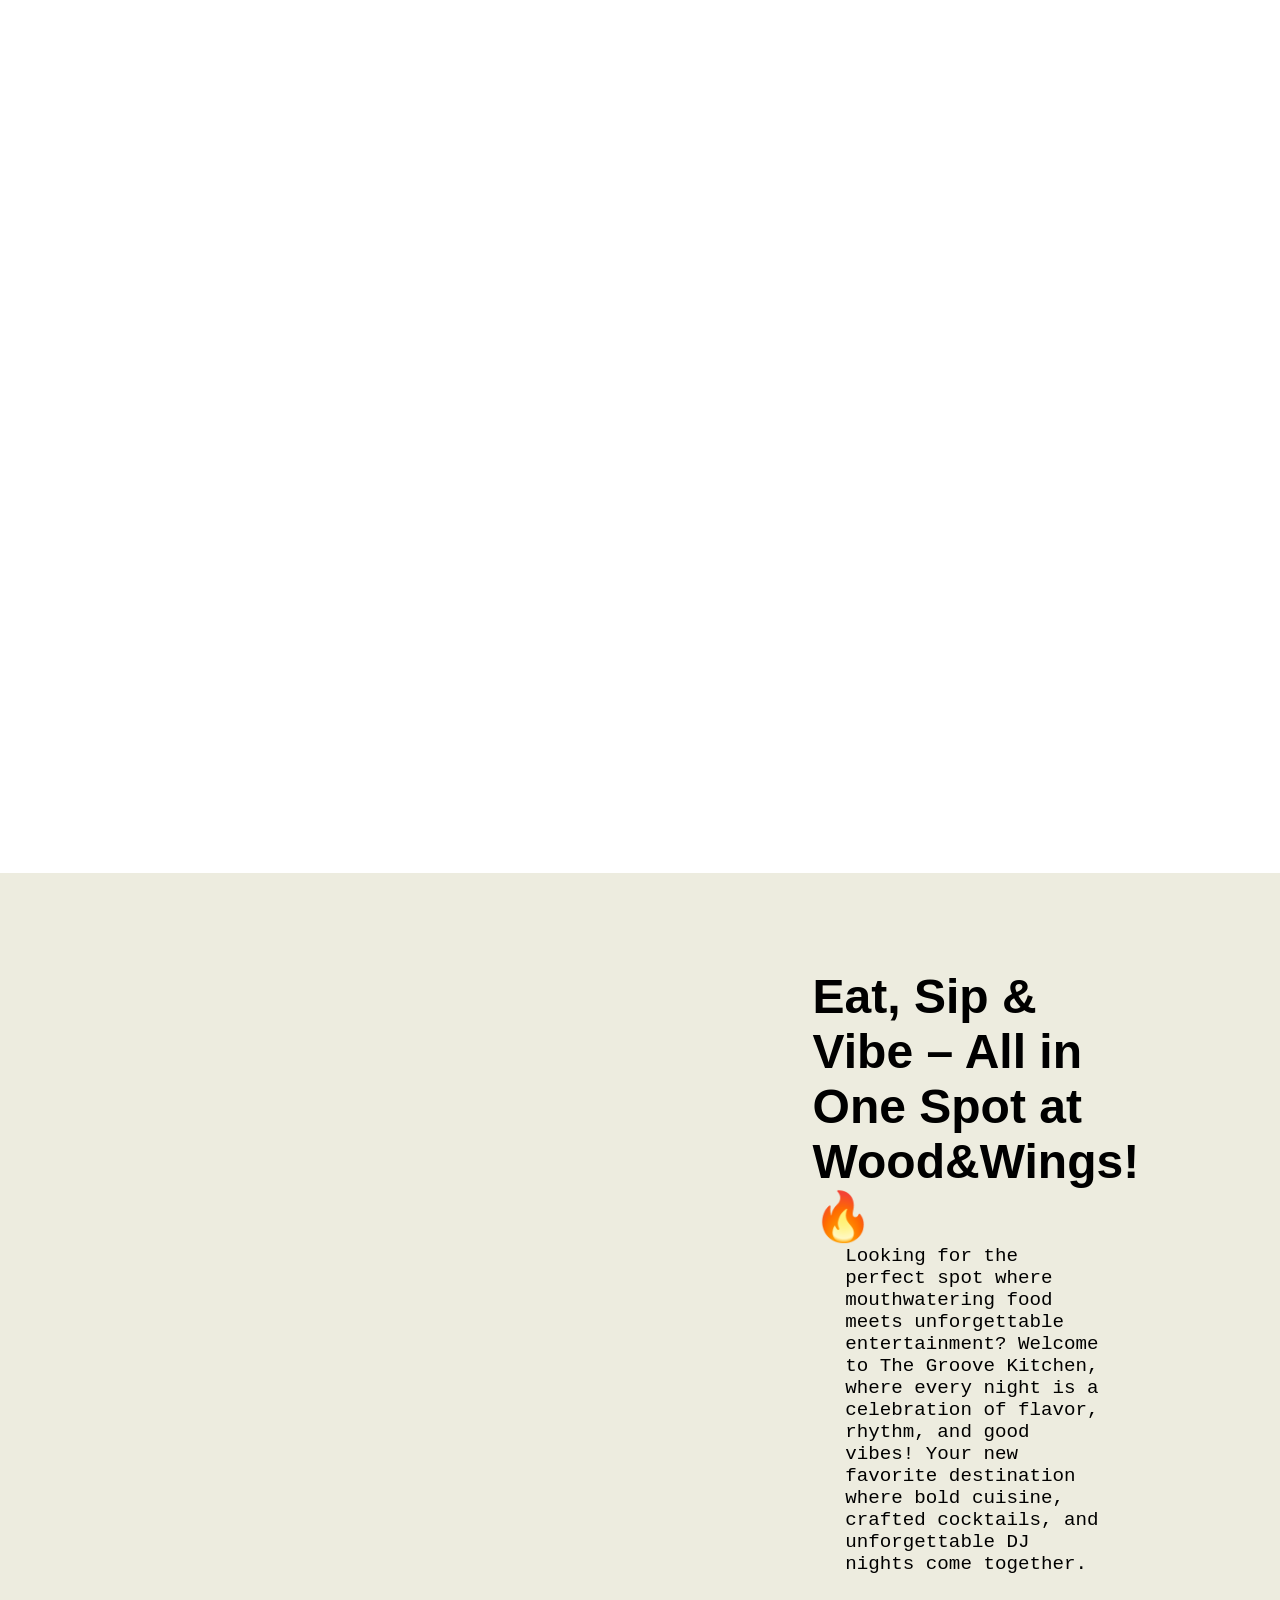
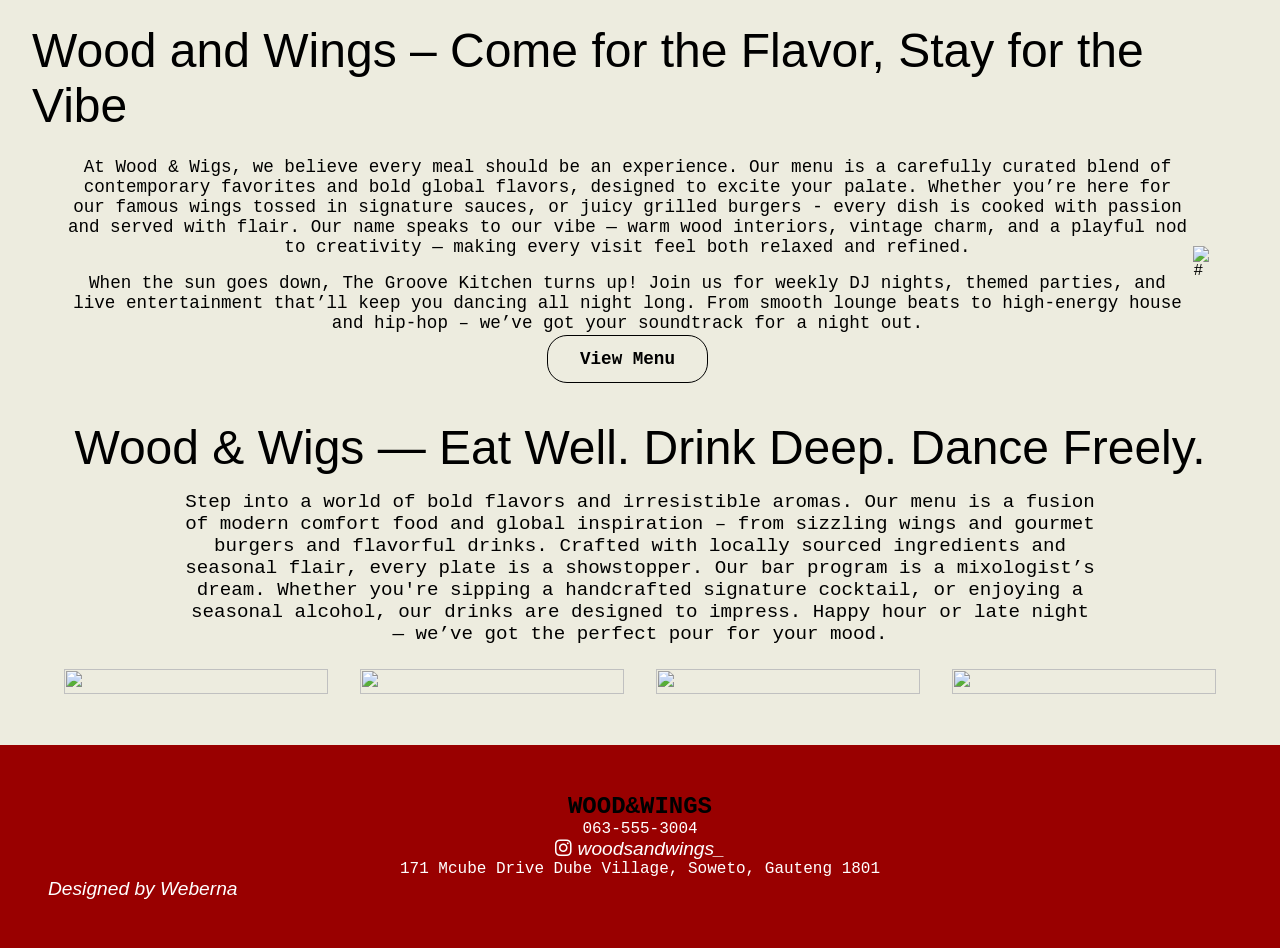
==== index.html @ ac9fb7fa "Add files via upload" ====
<!DOCTYPE html>
<html lang="en">
<head>
    <meta charset="UTF-8">
    <meta name="viewport" content="width=device-width, initial-scale=1.0">
    <link rel="stylesheet" href="style.css">
    <link rel="stylesheet" href="https://use.fontawesome.com/releases/v5.14.0/css/all.css" integrity="sha384-HzLeBuhoNPvSl5KYnjx0BT+WB0QEEqLprO+NBkkk5gbc67FTaL7XIGa2w1L0Xbgc" crossorigin="anonymous">
    <link rel="stylesheet" href="https://cdnjs.cloudflare.com/ajax/libs/font-awesome/6.7.2/css/all.min.css" integrity="sha512-Evv84Mr4kqVGRNSgIGL/F/aIDqQb7xQ2vcrdIwxfjThSH8CSR7PBEakCr51Ck+w+/U6swU2Im1vVX0SVk9ABhg==" crossorigin="anonymous" referrerpolicy="no-referrer" />
    <title>Document</title>
</head>
<body>
    <section class="cover">
        <nav class="navbar">
            <div class="navbar-container">
                <div class="brand">
                    <p class="brandName"></p>
                </div>
            </div>
        </nav>
    </section>
    <section class="welcome-section" id="About">
        <div class="welcome-container">
            <div class="welcome-content">
                <div class="welcome-card">
                    <video autoplay loop muted src="/W&W/images/ww1.mp4" class="hero-video"></video>
                </div>
                <div class="welcome-card">
                    <div class="welcome-header">
                        <h1 class="title" style="align-self:flex-start;"> Eat, Sip & Vibe – All in One Spot at Wood&Wings!🔥</h1>
                    </div>
                    <div class="welcome-text">
                        <p class="text">Looking for the perfect spot where mouthwatering food meets unforgettable entertainment? Welcome to The Groove Kitchen, where every night is a celebration of flavor, rhythm, and good vibes! Your new favorite destination where bold cuisine, crafted cocktails, and unforgettable DJ nights come together.</p>
                    </div>
                </div>
            </div>
        </div>
    </section>
    <section class="project-section">
        <p class="title" style="align-self:flex-start;">Wood and Wings – Come for the Flavor, Stay for the Vibe</p>
        <div class="project-container">
            <div class="project-content">
                <div class="project-text">
                    <p>At Wood & Wigs, we believe every meal should be an experience. Our menu is a carefully curated blend of contemporary favorites and bold global flavors, designed to excite your palate. Whether you’re here for our famous wings tossed in signature sauces, or juicy grilled burgers - every dish is cooked with passion and served with flair. Our name speaks to our vibe — warm wood interiors, vintage charm, and a playful nod to creativity — making every visit feel both relaxed and refined.</p>
                    <p>When the sun goes down, The Groove Kitchen turns up! Join us for weekly DJ nights, themed parties, and live entertainment that’ll keep you dancing all night long. From smooth lounge beats to high-energy house and hip-hop – we’ve got your soundtrack for a night out.</p>
                    <a href="/W&W/menu.html" class="service-button">
                        View Menu
                    </a>
                </div>
            </div>
            <div class="project-image">
                <img src="/W&W/images/ww10.jpg" alt="#" class="image-container">
            </div>
        </div>
    </section>
    <section class="service-section">
        <p class="title"> Wood & Wigs — Eat Well. Drink Deep. Dance Freely.</p>
        <p class="service-paragraph">Step into a world of bold flavors and irresistible aromas. Our menu is a fusion of modern comfort food and global inspiration – from sizzling wings and gourmet burgers and flavorful drinks. Crafted with locally sourced ingredients and seasonal flair, every plate is a showstopper. Our bar program is a mixologist’s dream. Whether you're sipping a handcrafted signature cocktail, or enjoying a seasonal alcohol, our drinks are designed to impress. Happy hour or late night — we’ve got the perfect pour for your mood.</p>
        <div class="service-container">
            <div class="service-content">
                <div class="service-card">
                    <img src="/W&W/images/ww13.jpg" alt="">
                </div>
                <div class="service-card">
                    <img src="/W&W/images/ww9.jpg" alt="">
                </div>
                <div class="service-card">
                    <img src="/W&W/images/ww15.jpg" alt="">
                </div>
                <div class="service-card">
                    <img src="/W&W/images/ww16.jpg" alt="">
                </div>
            </div>
        </div>
    </section>
    <div class="footer">
        <div class="footer-wrapper">
            <div class="footer-info">
                <h2>Wood&Wings</h2>
                <p>063-555-3004</p>
                <a href="https://www.instagram.com/woodsandwings_?igsh=N2MzYTExdmd2bHV3"><i class="fa-brands fa-instagram"></i> woodsandwings_</a>
                <p>171 Mcube Drive Dube Village, Soweto, Gauteng 1801</p>
            </div>
        </div>
        <a href="https://www.instagram.com/_weberna_?igsh=MWl5M2l0ZDY4bTFkOA==">Designed by Weberna</a>
    </div>
    
    <script src="component.js"></script>
</body>
</html>
---- style.css ----
*{
    margin: 0;
    padding: 0;
    box-sizing: border-box;
    font-family: 'Courier New', Courier, monospace;
}

html{
    scroll-behavior: smooth;
}

.navbar{
    width: 100%;
    height: 150px;
}

.navbar-container{
    width: 100%;
    height: 100%;
    display: flex;
    align-items: center;
    justify-content: left;
    padding: 2rem 2rem;
}

.brandName{
    color: #fff;
    cursor: pointer;
    font-size: 2.6rem;
    margin-bottom: 3rem;
}

.navbar-menu{
    display: flex;
    padding: 1rem 0;
}

.navbar-menu li{
    font-size: 1.2rem;
    color: white;
    padding: 0.8rem;
    list-style: none;
    cursor: pointer;
    font-weight: 600;
    text-decoration: none;
    transition: all ease-in-out 1.4s;
}

.navbar-menu li:hover{
    text-decoration: underline;
    transition: all ease-in-out 1.4s;
}

.navbar-menu li a{
    font-size: 1.2rem;
    color: white;
    padding: 0.8rem;
    list-style: none;
    text-decoration: none;
    cursor: pointer;
    transition: all ease-in-out 1.4s;
}

.navbar-menu li a:hover{
    text-decoration: underline;
    transition: all ease-in-out 1.4s;
}

.cover{
    width: 100%;
    height: 97vh;
    background-image: url("/W&W/images/ww4.jpg");
    background-size: contain;
    background-position: center;
}



@media screen and (max-width: 790px) {

    .navbar-container{
        display: flex;
        position: relative;
        align-items: center;
        justify-content: center;
    }

    .home-container{
        display: flex;
        flex-direction: column;
        padding: 2rem;
    }

    .drink-container{
        width: 100%;
        display: flex;
        flex-direction: column;
        align-items: center;
        justify-content: center;
    }

    .navbar-menu{
        display: flex;
        flex-direction: column;
        position: absolute;
        align-items: center;
        text-align: center;
        width: 100%;
        top: -160%;
        transition: all 1s ease-in-out;
    }

    .navbar-menu.active{
        display: flex;
        flex-direction: column;
        align-items: center;
        justify-content: center;
        top: 60%;
        position: absolute;
        transition: all 0.8s ease-in-out;
    }

    .navbar-menu li{
        display: table;
    }

    .navbar-links{
        display: flex;
        align-items: center;
        padding: 0;
        height: 80px;
    }

    .navbar-toggle{
        display: block;
        margin-right: 2rem;
        position: absolute;
        right: 0;
        cursor: pointer;
    }

    .navbar-toggle .bar{
        background: white;
        display: block;
        height: 3px;
        width: 29px;
        margin: 5px auto;
        z-index: 1;
        transition: all 0.4s ease-in-out;
    }

    #menu-bar.active .bar:nth-child(2){
        opacity: 0;
    }

    #menu-bar.active .bar:nth-child(1){
        transform: translateY(8px) rotate(45deg);
    }

    #menu-bar.active .bar:nth-child(3){
        transform: translateY(-8px) rotate(-45deg);
    }
}

  .welcome-section{
    height: 100%;
    width: 100%;
    display: flex;
    padding: 0rem 1rem;
    justify-content: center;
    align-items: center;
    background-color: #EDECDF;;
  }

  .welcome-container{
    width: 80%;
    display: flex;
    margin-top: 6rem;
    align-items: center;
    flex-direction: column;
    justify-content: center;
  }

  .slogan-content{
    font-size: 1.2rem;
    text-align: center;
  }

  .project-section{
    height: 100%;
    width: 100%;
    display: flex;
    flex-direction: column;
    padding: 0rem 2rem;
    justify-content: center;
    align-items: center;
    background-color: #EDECDF;;
  }

  .project-container{
    width: 100%;
    display: flex;
    align-items: center;
    padding: 1.5rem 2rem;
    justify-content: center;
  }

  .project-content{
    height: 100%;
    width: 100%;
    display: flex;
    align-items: center;
    justify-content: center;
    text-align: center;
    flex-direction: column;
  }

  .project-text p {
    color: #000000;
    font-size: 1.1rem;
    margin-bottom: 1rem;
  }

  .project-image{
    display: flex;
    align-items: center;
    justify-content: center;
  }

  .image-container{
    height: 80%;
    width: 80%;
  }

  .project-button{
    cursor: pointer;
    border: solid 1px #1a7ef0;
    padding: 0.8rem 2rem;
    transition: all ease-in-out 0.3s;
  }

  .project-button:hover{
    color: #000;
    background-color: #1a7ef0;
    transition: all ease-in-out 0.3s;
  }
  
  .service-section{
    height: 100%;
    width: 100%;
    display: flex;
    padding: 1.7rem 2rem;
    justify-content: center;
    flex-direction: column;
    background-color: #EDECDF;
  }

  .title{
    display: flex;
    justify-content: center;
    font-family: 'Trebuchet MS', 'Lucida Sans Unicode', 'Lucida Grande', 'Lucida Sans', Arial, sans-serif;
    font-size: 3rem;
  }

  .text{
    font-size: 1.2rem;
  }

  .paragraph{
    color: #a09c9c;
    font-size: 1.1rem;
    margin-bottom: 2.5rem;
  }

  .service-container{
    width: 100%;
    height: 100%;
    display: flex;
    align-items: center;
    padding: 0rem 2rem;
    margin-bottom: 1.5rem;
    flex-direction: column;
  }
 
  .service-paragraph{
    font-size: 1.2rem;
    padding-top: 1rem;
    margin-bottom: 1.5rem;
    text-align: center;
    width: 75%;
    align-self: center;
  }
  
  .service-content{
    width: 100%;
    height: 100%;
    gap: 2rem;
    display: grid;
    grid-template-columns: 1fr 1fr 1fr 1fr;
    grid-template-rows: 1fr;
    justify-items: center;
    
  }

  .service-card{
    width: 100%;
    height: 100%;
  }

  .service-card img{
    width: 100%;
    height: 100%;
  }
  
  .service-icon{
    width: 80%;
    display: flex;
    justify-content: center;
    align-items: center;
    margin-bottom: 1rem;
    padding-bottom: 1rem;
    border-bottom: solid 1px #a09c9c;;
    flex-direction: column;
  }

  .service-icon i {
    color: #f9032f;
    font-size: 2.5rem;
    padding-bottom: 0.5rem;
  }

  .service-text{
    font-size: 1.1rem;
    text-align: center;
  }

  .service-button{
    cursor: pointer;
    font-size: 1.1rem;
    border-radius: 20px;
    border: solid 1px #000;
    font-weight: 600;
    padding: 0.8rem 2rem;
    text-decoration: none;
    color: #000;
    transition: all ease-in-out 0.3s;
  }

  .service-button:hover{
    color: #fff;
    background-color: #000;
    transition: all ease-in-out 0.3s;
  }

  .service-collection{
    width: 100%;
    display:flex;
    border: solid 1px;
    align-items: center;
    justify-content: center;
  }

  .service-box{
    height: 500px;
    width: 100%;
    display: flex;
    flex-direction: column;
  }

  .service-list{
    width: 100%;
    height: 100%;
    padding: 1rem 2rem;
    border-right: solid 1px;
  }

  .service-list ul{
    text-decoration: none;
    padding-left: 0px;
  }

  .service-heading{
    width: 100%;
    display: flex;
    padding: 1rem 0;
    align-items: center;
    justify-content: center;
    border-bottom: solid 1px;
    border-right: solid 1px;
  }

  .service-heading p{
    font-size: 1.1rem;
    font-family: Cambria, Cochin, Georgia, Times, 'Times New Roman', serif;
  }

  #Other .service-heading{
    border-right: none;
  }

  #Other .service-list{
    border-right: none;
  }

  .project-collection{
    width: 90%;
    display:flex;
    flex-direction: column;
    margin: 2rem 0;
  }

  .heading{
    display: flex;
    font-size: 3rem;
    margin-bottom: 2rem;
    font-family: Verdana, Geneva, Tahoma, sans-serif;
  }

  .text{
    width: 100%;
    height: 100%;
    font-size: 1.2rem;
    padding-bottom: 3rem;
  }

  .text h3 {
    color: #0064d6;
    margin-bottom: 1rem;
  }

  .project-box{
    width: 100%;
    height: 100%;
    display: grid;
    gap: 2.5rem;
    grid-template-columns: 1fr 1fr;
    grid-template-rows: 1fr;
  }

  .project-context{
    width: 100%;
    height: 100%;
    display: flex;
    flex-wrap: wrap;
    justify-content: center;
    align-items: center;
    padding: 0 1rem;
  }

  .welcome-content{
    width: 100%;
    height: 100%;
    gap: 2rem;
    display: grid;
    grid-template-columns: 2fr 1fr;
    grid-template-rows: 0.5fr;
    justify-items: center;
    
  }

  .welcome-card{
    width: 80%;
    height: 80%;
  }

  .welcome-card video{
    width: 100%;
    height: 100%;
    align-self: center;
  }

  .project-context img{
    width: 100%;
    height: 100%;
  }
  
  .studio-image{
    width: 1fr;
  }
  
  .image{
    width: 100%;
    height: 100%;
  }

  
  @media screen and (max-width: 768px) {

    .project-box{
      display: grid;
      gap: 2.5rem;
      grid-template-columns: 1fr;
      grid-template-rows: 1fr 1fr 1fr;
    }

    .welcome-content{
      width: 100%;
      display: flex;
      align-items: center;
      padding-bottom: 3rem;
      justify-content: center;
      flex-direction: column-reverse;
    }

    .project-section{
      display: flex;
      flex-direction: column;
      align-items: center;
      justify-content: center;
    }

    .project-container{
      width: 100%;
      display: flex;
      gap: 2rem;
      flex-direction: column-reverse;
      align-items: center;
      padding: 1.5rem 2rem;
      justify-content: center;
    }

    .service-list{
      border-right: none;
    }

    .service-heading{
      border-right: none;
    }

    .service-collection{
      display: flex;
      flex-direction: column;
      align-items: center;
      justify-content: center;
    }

    .view-service{
      margin-top: 1.3rem;
    }

    .service-content{
      gap: 1rem;
      grid-template-columns: 1fr;
      grid-template-rows: 0.5fr 0.5fr 0.5fr 0.5fr;
      
    }

    .text{
      display: flex;
      flex-direction: column;
      align-self: center;
      justify-self: center;
      text-align:left;
    }
  }
  
  .membership{
    background-color: var(--red);
    display: flex;
    flex-direction: column;
    justify-content: space-between;
    padding: 1.5rem 1.5rem;
    text-align: center;
    height: 100vh;
  }
  
  .membership-plan{
    flex: 1;
  }
  
  .membership-plan h2{
    padding-bottom: 10px;
  }
  
  .membership-plan p{
    font-size: 28px;
  }
  
  .membership-container{
    display: flex;
    justify-content: space-between;
    flex: 3;
  }
  
  .membership-pack{
    background-color: var(--white);
    display: flex;
    flex-direction: column;
    justify-content: space-between;
    height: 450px;
    width: 250px;
    padding: 1rem 1rem;
    border-radius: 8px;
  }
  
  .membership-pack a{
    color: var(--white);
    border-radius: 10px;
    padding: 0.8rem 1rem;
    text-decoration: none;
    background-color: var(--red);
    transition: all 0.4s ease;
    cursor: pointer;
  }
  
  .membership-pack a:hover{
    color: var(--red);
    background-color: var(--black);
  }
  
  @media screen and (max-width: 768px) {
    .membership{
      padding: 1rem 3rem;
      height: auto;
    }
  
    .membership-plan p{
      font-size: 18px;
    }
  
    .membership-container{
      display: flex;
      flex-direction: column;
      align-items: center;
      justify-content: space-between;
      padding-top: 1rem;
    }
  
    .membership-pack{
      height: 380px;
      margin: 0.5rem 0rem;
    }
  }
  
  .team{
    padding: 1rem 1rem;
    display: flex;
    justify-content: center;
  }
  
  .trainer-descr{
    margin: 0.5rem 0.5rem;
  }
  
  .trainer-descr h4{
    color: var(--red);
  }
  
  .trial{
    margin: 0.5rem 0.5rem;
    padding: 0;
  }
  
  .team-container{
    display: grid;
    grid-template-columns: repeat(2, 350px);
  }
  
  .team-member{
    position: relative;
    margin: 0.5rem 0.5rem;
    
  }
  
  .team-member p{
    color: var(--white);
    position: absolute;
    font-size: 28px;
    bottom: 7%;
    left: 9%;
    z-index: 1;
  }
  
  .trainer{
    width: 100%;
    height: 100%;
    border-radius: 10px;
  }
  
  .team-container :nth-child(1){
    grid-row: 1/2;
    grid-column: 2/3;
  }
  
  .team-container :nth-child(2){
    grid-row: 5/6;
    grid-column: 1/2;
  }
  
  .team-container :nth-child(3){
    grid-row: 1/3;
    grid-column: 1/2;
  }
  
  .team-container :nth-child(4){
    grid-row: 4/6;
    grid-column: 2/3;
  }
  
  .team-container :nth-child(5){
    grid-row: 3/5;
    grid-column: 1/2;
  }
  
  .team-container :nth-child(6){
    grid-row: 2/4;
    grid-column: 2/3;
  }
  
  @media screen and (max-width: 768px) {
    .footer-wrapper{
      width: 100%;
      display: flex;
      gap: 2rem;
      flex-direction: column;
      justify-content: space-around;
      
    }
    
  }
  
  .email{
    background: url('Gym1.jpg');
    background-position: center;
    background-size: cover;
    display: flex;
    justify-content: center;
    text-align: center;
    align-items: center;
    height: 450px;
    width: 100%;
  }
  
  .email-box{
    display: flex;
    justify-content: center;
  }
  
  .email-box .input{
    height: 35px;
    border: none;
    border-radius: 5px;
    padding-left: 1rem;
    margin-right: 1rem;
    flex: 3;
  }
  
  .email-box .button{
    color: var(--white);
    height: 35px;
    border: none;
    border-radius: 5px;
    background-color: var(--red);
    transition: all 0.4s ease;
    cursor: pointer;
    flex: 1;
  }
  
  .email .button:hover{
    color: var(--red);
    background-color: var(--black);
  }
  
  .footer{
    color: #fff;
    background-color: #990000;
    padding: 3rem 3rem;
    width: 100%;
    display: flex;
    flex-direction: column;
    justify-content: space-around;
  }

  .footer a{
    color: #fff;
    font-size: 1.2rem;
    font-style: italic;
    text-decoration: none;
    font-family:'Gill Sans', 'Gill Sans MT', Calibri, 'Trebuchet MS', sans-serif;
  }
  
  .footer-wrapper{
    width: 100%;
    display: flex;
    justify-content: space-around;
  }
  
  .footer-info{
    display: flex;
    text-align: center;
    flex-direction: column;
  }
  
  .footer-info h2{
    color: #000;
    text-transform: uppercase;
  }
  
  .footer-info h4{
    color: var(--white);
  }
  
  .footer-info p{
    color: var(--white);
  }
  
  .footer-info a{
    color: var(--white);
    cursor: pointer;
    text-decoration: none;
    transition: all 0.4s ease;
  }
  
  .footer-info a:hover{
    color: var(--red);
  }
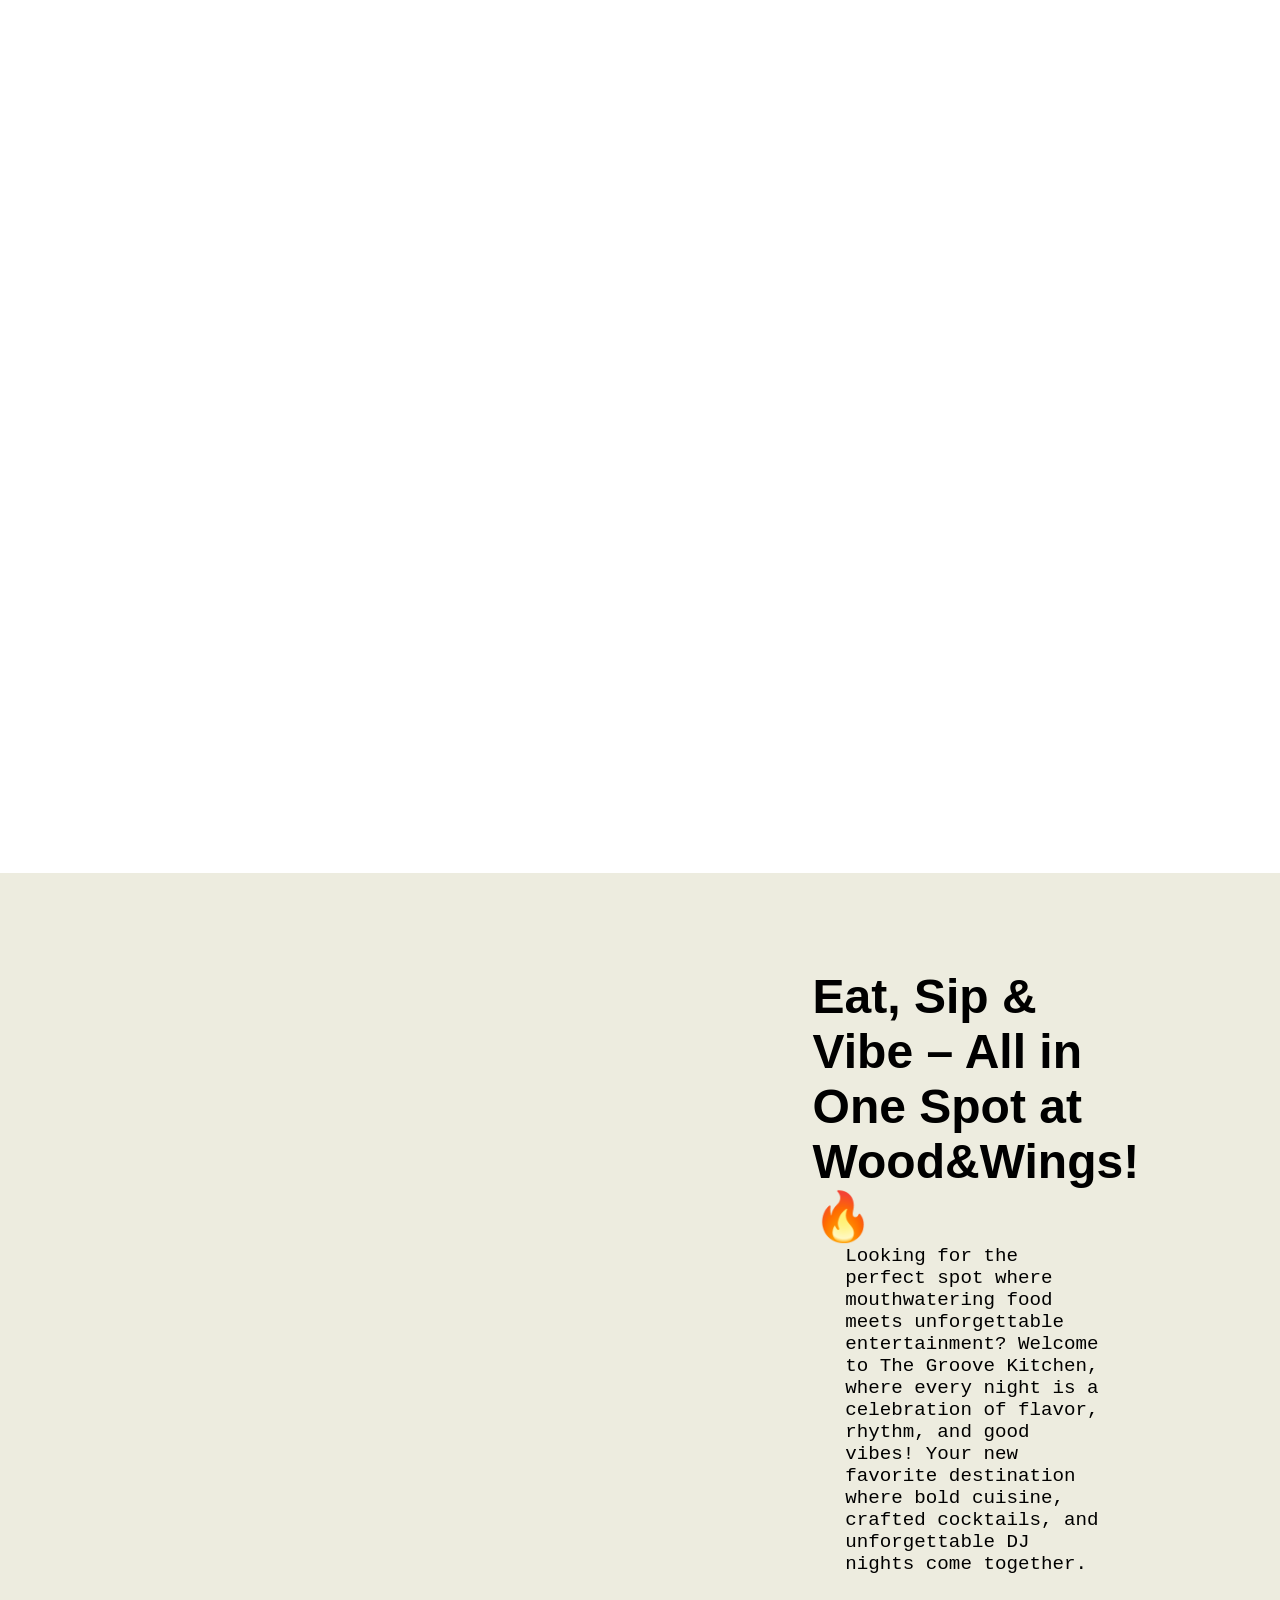
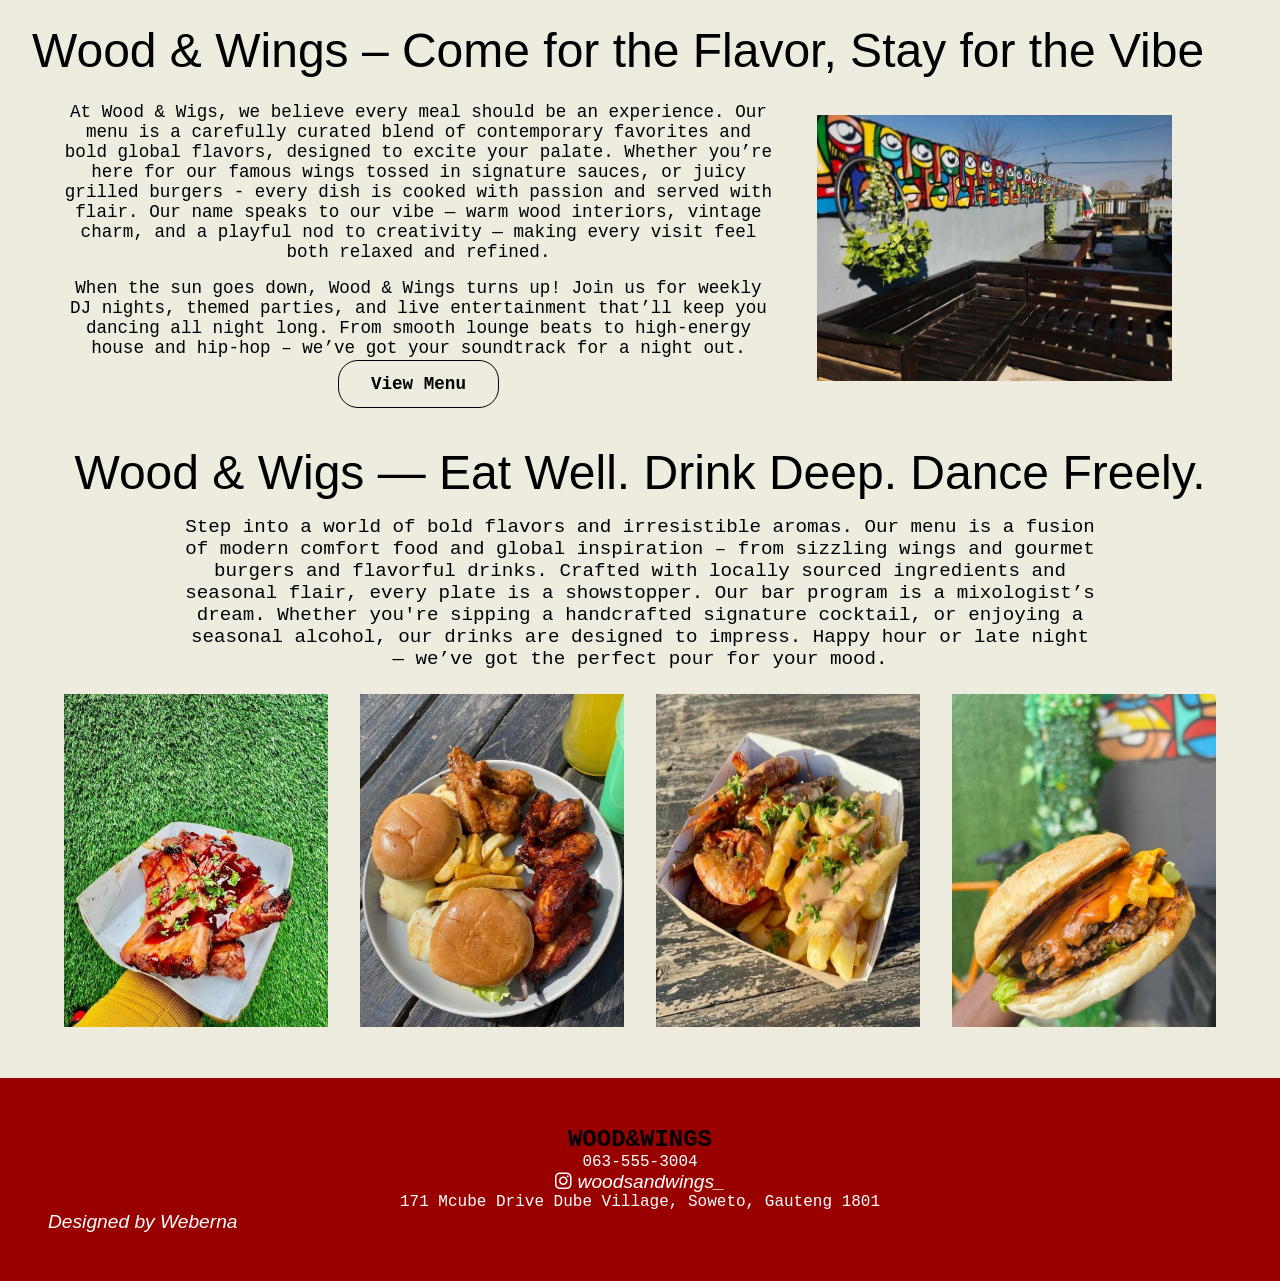
==== commit 96388e8b: "Update index.html" ====
--- a/index.html
+++ b/index.html
@@ -6,7 +6,7 @@
     <link rel="stylesheet" href="style.css">
     <link rel="stylesheet" href="https://use.fontawesome.com/releases/v5.14.0/css/all.css" integrity="sha384-HzLeBuhoNPvSl5KYnjx0BT+WB0QEEqLprO+NBkkk5gbc67FTaL7XIGa2w1L0Xbgc" crossorigin="anonymous">
     <link rel="stylesheet" href="https://cdnjs.cloudflare.com/ajax/libs/font-awesome/6.7.2/css/all.min.css" integrity="sha512-Evv84Mr4kqVGRNSgIGL/F/aIDqQb7xQ2vcrdIwxfjThSH8CSR7PBEakCr51Ck+w+/U6swU2Im1vVX0SVk9ABhg==" crossorigin="anonymous" referrerpolicy="no-referrer" />
-    <title>Document</title>
+    <title>Wood & Wings</title>
 </head>
 <body>
     <section class="cover">
@@ -22,7 +22,7 @@
         <div class="welcome-container">
             <div class="welcome-content">
                 <div class="welcome-card">
-                    <video autoplay loop muted src="/W&W/images/ww1.mp4" class="hero-video"></video>
+                    <video autoplay loop muted src="images/ww1.mp4" class="hero-video"></video>
                 </div>
                 <div class="welcome-card">
                     <div class="welcome-header">
@@ -36,19 +36,19 @@
         </div>
     </section>
     <section class="project-section">
-        <p class="title" style="align-self:flex-start;">Wood and Wings – Come for the Flavor, Stay for the Vibe</p>
+        <p class="title" style="align-self:flex-start;">Wood & Wings – Come for the Flavor, Stay for the Vibe</p>
         <div class="project-container">
             <div class="project-content">
                 <div class="project-text">
                     <p>At Wood & Wigs, we believe every meal should be an experience. Our menu is a carefully curated blend of contemporary favorites and bold global flavors, designed to excite your palate. Whether you’re here for our famous wings tossed in signature sauces, or juicy grilled burgers - every dish is cooked with passion and served with flair. Our name speaks to our vibe — warm wood interiors, vintage charm, and a playful nod to creativity — making every visit feel both relaxed and refined.</p>
-                    <p>When the sun goes down, The Groove Kitchen turns up! Join us for weekly DJ nights, themed parties, and live entertainment that’ll keep you dancing all night long. From smooth lounge beats to high-energy house and hip-hop – we’ve got your soundtrack for a night out.</p>
-                    <a href="/W&W/menu.html" class="service-button">
+                    <p>When the sun goes down, Wood & Wings turns up! Join us for weekly DJ nights, themed parties, and live entertainment that’ll keep you dancing all night long. From smooth lounge beats to high-energy house and hip-hop – we’ve got your soundtrack for a night out.</p>
+                    <a href="menu.html" class="service-button">
                         View Menu
                     </a>
                 </div>
             </div>
             <div class="project-image">
-                <img src="/W&W/images/ww10.jpg" alt="#" class="image-container">
+                <img src="images/ww10.jpg" alt="#" class="image-container">
             </div>
         </div>
     </section>
@@ -58,16 +58,16 @@
         <div class="service-container">
             <div class="service-content">
                 <div class="service-card">
-                    <img src="/W&W/images/ww13.jpg" alt="">
+                    <img src="images/ww13.jpg" alt="">
                 </div>
                 <div class="service-card">
-                    <img src="/W&W/images/ww9.jpg" alt="">
+                    <img src="images/ww9.jpg" alt="">
                 </div>
                 <div class="service-card">
-                    <img src="/W&W/images/ww15.jpg" alt="">
+                    <img src="images/ww15.jpg" alt="">
                 </div>
                 <div class="service-card">
-                    <img src="/W&W/images/ww16.jpg" alt="">
+                    <img src="images/ww16.jpg" alt="">
                 </div>
             </div>
         </div>
@@ -86,4 +86,4 @@
     
     <script src="component.js"></script>
 </body>
-</html>+</html>
